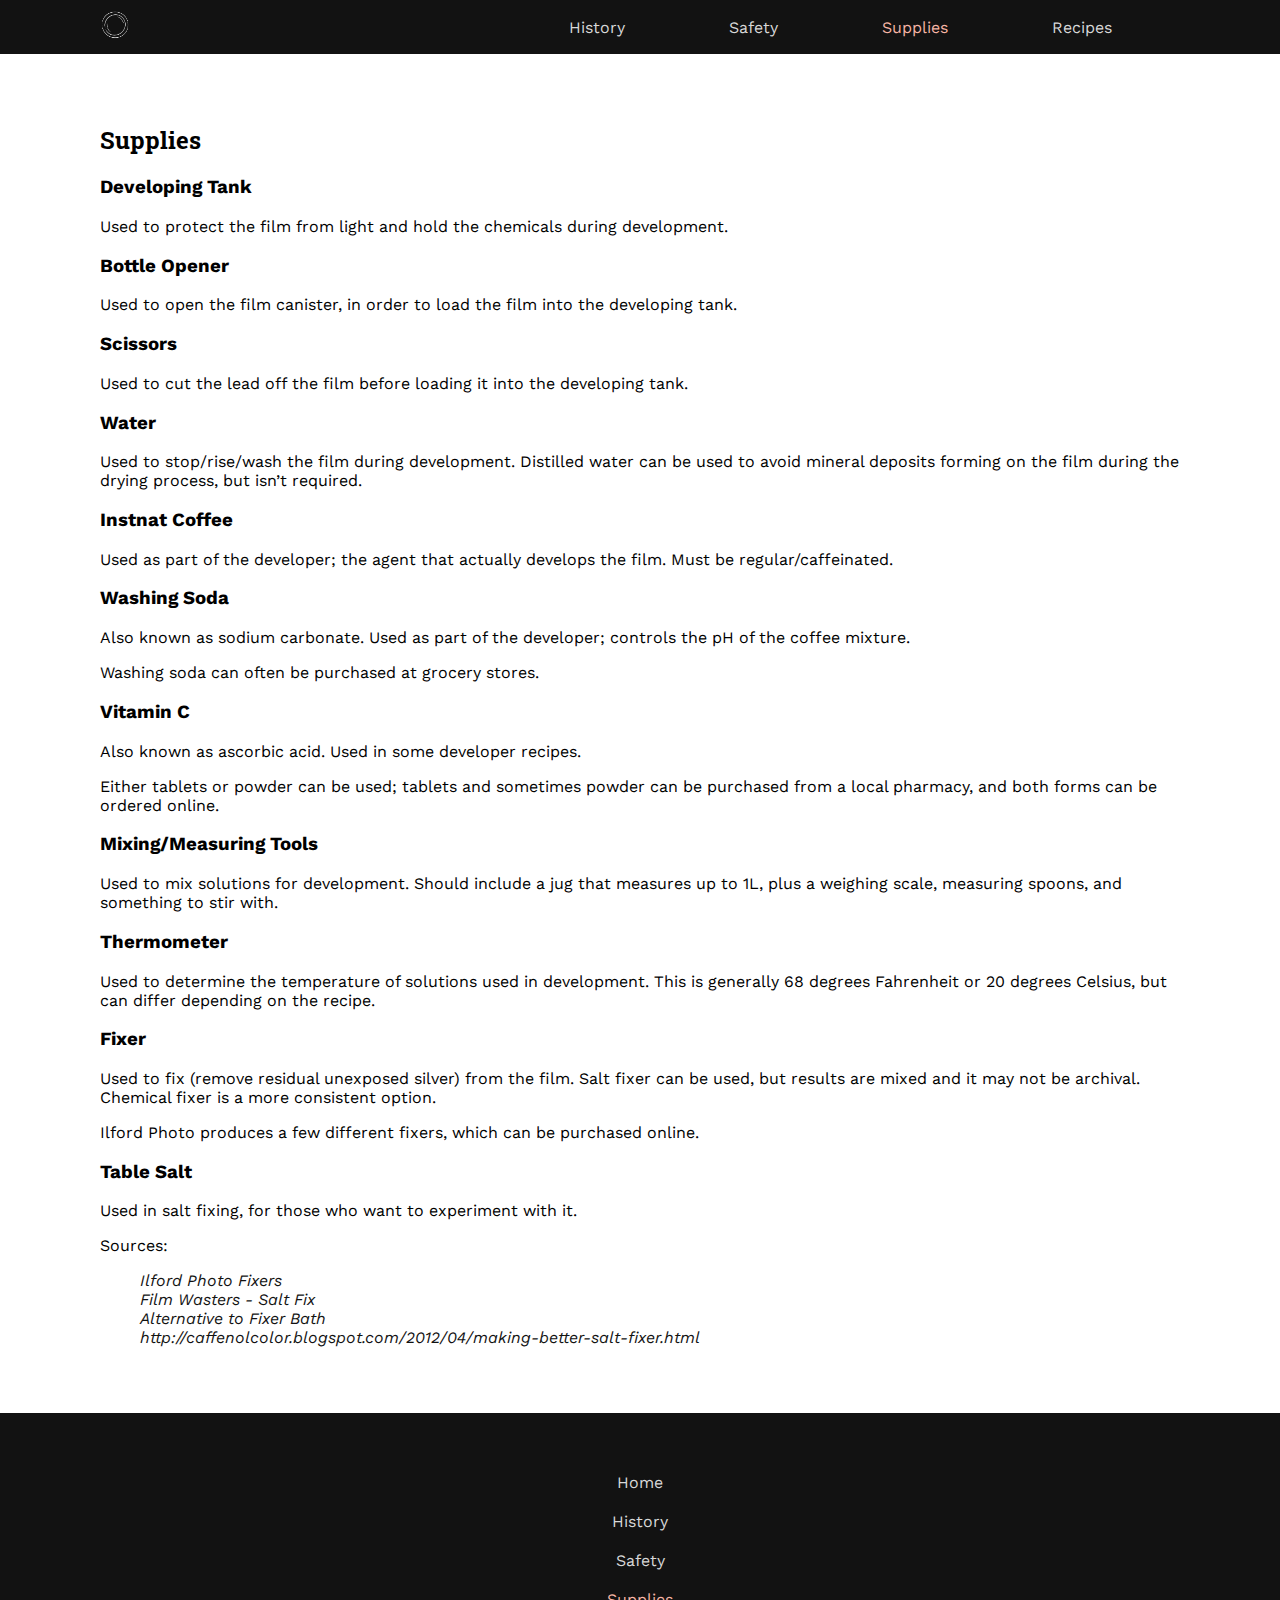
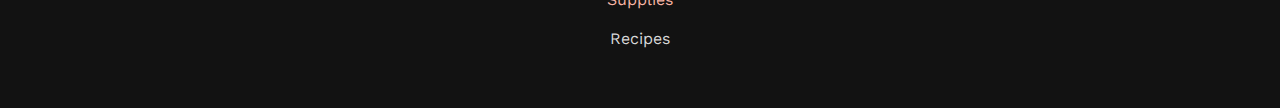
==== supplies.html @ 0226197f "Upload site to github to be added to pages" ====
<!DOCTYPE html>
<html lang="en">

<head>
  <meta charset="UTF-8">
  <meta http-equiv="X-UA-Compatible" content="IE=edge">
  <!--Helps with responsiveness-->
  <meta name="viewport" content="width=device-width, initial-scale=1.0">
  <link rel="stylesheet" href="style.css">
  <!--Fonts!-->
  <link rel="preconnect" href="https://fonts.googleapis.com">
  <link rel="preconnect" href="https://fonts.gstatic.com" crossorigin>
  <link
    href="https://fonts.googleapis.com/css2?family=Roboto+Slab:wght@500;700&family=Work+Sans:ital,wght@0,400;0,500;1,400&display=swap"
    rel="stylesheet">
  <title>Welcome!</title>
</head>

<body>
  <header>
    <!--Logo!-->
    <div class="header-logo">
      <a href="index.html"><img src="images\lens line art transparent.png"></a>
    </div>

    <!--Header/primary navigation-->
    <nav class="nav header-nav">
      <ul>
        <li><a href="history.html">History</a></li>
        <li><a href="safety.html">Safety</a></li>
        <li><a class="supplies-page" href="supplies.html">Supplies</a></li>
        <li><a href="recipes.html">Recipes</a></li>
      </ul>
    </nav>
  </header>

  <div class="sticky-flex-parent">
    <div class="wrapper main-flex-parent">
      <main>
        <div>
          <h2>Supplies</h2>
        </div>

        <div>
          <h3>Developing Tank</h3>
          <p>Used to protect the film from light and hold the chemicals during development.
          </p>
        </div>

        <div>
          <h3>Bottle Opener</h3>
          <p>Used to open the film canister, in order to load the film into the developing tank.</p>
        </div>

        <div>
          <h3>Scissors</h3>
          <p>Used to cut the lead off the film before loading it into the developing tank.</p>
        </div>

        <div>
          <h3>Water</h3>
          <p>Used to stop/rise/wash the film during development. Distilled water can be used to avoid mineral deposits
            forming on the film during the drying process, but isn’t required.</p>
        </div>

        <div>
          <h3>Instnat Coffee</h3>
          <p>Used as part of the developer; the agent that actually develops the film. Must be regular/caffeinated.</p>
        </div>

        <div>
          <h3>Washing Soda</h3>
          <p>Also known as sodium carbonate. Used as part of the developer; controls the pH of the coffee mixture.</p>
          <p>Washing soda can often be purchased at grocery stores.</p>
        </div>

        <div>
          <h3>Vitamin C</h3>
          <p>Also known as ascorbic acid. Used in some developer recipes.</p>
          <p>Either tablets or powder can be used; tablets and sometimes powder can be purchased from a local pharmacy,
            and both forms can be ordered online.</p>
        </div>

        <div>
          <h3>Mixing/Measuring Tools</h3>
          <p>Used to mix solutions for development. Should include a jug that measures up to 1L, plus a weighing scale,
            measuring spoons, and something to stir with. </p>
        </div>

        <div>
          <h3>Thermometer</h3>
          <p>Used to determine the temperature of solutions used in development. This is generally 68 degrees Fahrenheit
            or 20 degrees Celsius, but can differ depending on the recipe.</p>
        </div>

        <div>
          <h3>Fixer</h3>
          <p>Used to fix (remove residual unexposed silver) from the film. Salt fixer can be used, but results are mixed
            and it may not be archival. Chemical fixer is a more consistent option.</p>
          <p>Ilford Photo produces a few different fixers, which can be purchased online.</p>
        </div>

        <div>
          <h3>Table Salt</h3>
          <p>Used in salt fixing, for those who want to experiment with it.
          </p>
        </div>

        <div class="source-block">
          <p>
            Sources:
          <ul>
            <li><a href="https://www.ilfordphoto.com/chemistry?cat=101">Ilford Photo Fixers</a></li>
            <li><a href="https://www.filmwasters.com/forum/index.php?topic=7958.0">Film Wasters - Salt Fix</a></li>
            <li><a href="http://caffenolcolor.blogspot.com/2012/03/alternative-to-fixer-bath.html">Alternative to Fixer
                Bath</a></li>
            <li><a
                href="http://caffenolcolor.blogspot.com/2012/03/alternative-to-fixer-bath.html">http://caffenolcolor.blogspot.com/2012/04/making-better-salt-fixer.html</a>
            </li>
          </ul>
          </p>
        </div>
      </main>
    </div>

    <footer>
      <!--footer nav-->
      <div class="footer-nav">
        <nav>
          <ul>
            <li><a href="index.html">Home</a></li>
            <li><a href="history.html">History</a></li>
            <li><a href="safety.html">Safety</a></li>
            <li><a class="supplies-page" href="supplies.html">Supplies</a></li>
            <li><a href="recipes.html">Recipes</a></li>
          </ul>
        </nav>
      </div>
  </div>
  </footer>
  </div>


</body>

</html>
---- style.css ----
/*
font-family: 'Roboto Slab', serif;
font-family: 'Work Sans', sans-serif;
*/

* {
  box-sizing: border-box;
}

body,
html {
  min-height: 100vh;
  margin: 0;
}

img {
  max-width: 100%;
}

/******************************/
/*Typography*/
h1 {
  font-family: 'Roboto Slab', serif;
  font-weight: bold;
}

h2 {
  font-family: 'Roboto Slab', serif;
  font-weight: medium;
}

h3 {
  font-family: 'Work Sans', sans-serif;
}

p {
  font-family: 'Work Sans', sans-serif;
}

.sources p {
  font-family: 'Work Sans', sans-serif;
  font-style: italic;
}

/******************************/
/*Content*/
/*Header formatting*/
header {
  background: #121212;
  padding: 0.5%;
  padding-right: 5%;
  padding-left: 7%;
  /*Keep an eye on this padding for responsiveness!*/
  display: grid;
  grid-template-columns: 1fr 2fr;
}

.header-logo {
  display: flex;
  grid-column: 1;
  width: 50%;
  max-width: 50px;
  height: auto;
  /*Keep an eye on this as we move into media queries; is it really responsive?*/
}

.header-nav {
  margin-top: auto;
  margin-bottom: auto;
}

nav ul {
  font-family: 'Work Sans', sans-serif;
  list-style-type: none;
  margin: 0;
  padding: 0;
  grid-column: 1 / span 2;
}

nav ul li a {
  text-decoration: none;
  color: #d8d8d8;
}

nav ul li a:hover {
  color: #F7B5A5;
}

.header-nav ul {
  display: flex;
  justify-content: space-evenly;
}

/*end header formatting*/

/******************************/
/*Main*/
/*Homepage content*/
.wrapper {
  margin: 50px 100px 50px 100px;
}

.main-flex-parent {
  display: flex;
}

.hero {
  /*size*/
  height: 60vh;
  width: 100vw;
  margin: 0;

  /*centering text*/
  display: flex;
  justify-content: right;
  align-items: flex-end;

  /*image*/
  background-image: linear-gradient(rgba(0, 0, 0, 0.5), rgba(0, 0, 0, 0.5)), url("images/hero banner bw.jpg");
  background-size: cover;
  background-position: center center;
  background-repeat: no-repeat;
}

.hero-text {
  position: absolute;
  padding: 5%;
  color: white;
}

main {
  flex-grow: 1;
}

.home-text {
  margin-bottom: 30px;
}

.button {
  /* styling */
  background-color: #121212;
  border: none;
  color: white;

  /* text */
  font-family: 'Work Sans', sans-serif;
  text-align: center;
  text-decoration: none;

  /* sizing */
  padding: 10px 20px;
  font-size: 16px;
  border-radius: 30px;
}

.button:hover {
  background-color: #F7B5A5;
  color: #121212;
  transition: 0.3s;
}

.home-page {
  color: #F7B5A5;
}

/*end homepage content*/

/******************************/
/*History content*/
.history-page {
  color: #F7B5A5;
}

/*Styling for ingredient lists, will carry over for recipes*/
.ingredient-list {
  font-family: 'Work Sans', sans-serif;
  margin: 0;
  margin-left: 20px;
}

/*Styling for sources at end of articles, should carry across all pages*/
.source-block {
  grid-column: 2;
  margin: auto;
}

.source-block li {
  list-style-type: none;
  font-style: italic;
}

.source-block a {
  color: #121212;
  text-decoration: none;
  list-style-type: none;
}

.source-block a:hover {
  color: #F7B5A5;
}

/*end history content*/

/******************************/
/*Safety content*/
.safety-page {
  color: #F7B5A5;
}

/*end safety content*/

/******************************/
/*Supplies content*/
.supplies-page {
  color: #F7B5A5;
}

/*end supplies content*/

/******************************/
/*Recipe content*/
.recipes-page {
  color: #F7B5A5;
}

.back-to-top a {
  display: flex;
  font-family: 'Work Sans', sans-serif;
  text-decoration: underline;
  color: black;
  justify-content: right;
  /*Align text to right???*/
}

.back-to-top a:hover {
  color: #F7B5A5;
}

.recipe-nav {
  display: flex;
  justify-content: center;
  text-align: center;
  margin-top: 50px;
  margin-bottom: 50px;
}

.recipe-nav ul li {
  padding: 10px;
}

.recipe-nav ul li a {
  color: #121212;
  font-family: 'Work Sans', sans-serif;
  font-size: 15px;
  font-weight: 500;
}

.recipe-nav ul li a:hover {
  color: #F7B5A5;
}

ul li {
  font-family: 'Work Sans', sans-serif;
}

/*end recipe content*/
/*end main formatting*/

/******************************/
/*footer*/
footer {
  background: #121212;
  padding: 50px;
}

.footer-nav {
  display: flex;
  align-items: center;
  justify-content: center;
}

.footer-nav ul {
  text-align: center;
}

.footer-nav ul li {
  padding: 10px;
}

/*end footer formatting*/

/******************************/
/*Media Queries*/
@media screen and (max-width: 700px) {
  header {
    grid-template-columns: 1fr;
    justify-items: center;
  }

  .header-logo {
    max-width: 100px;
    padding: 10px;
    justify-items: center;
  }

  .header-nav ul {
    display: block;
    margin: auto;
    padding: 10px;
  }

  .header-nav ul li {
    padding: 10px;
  }

  .recipe-nav {
    display: block;
    text-align: left;
  }
}
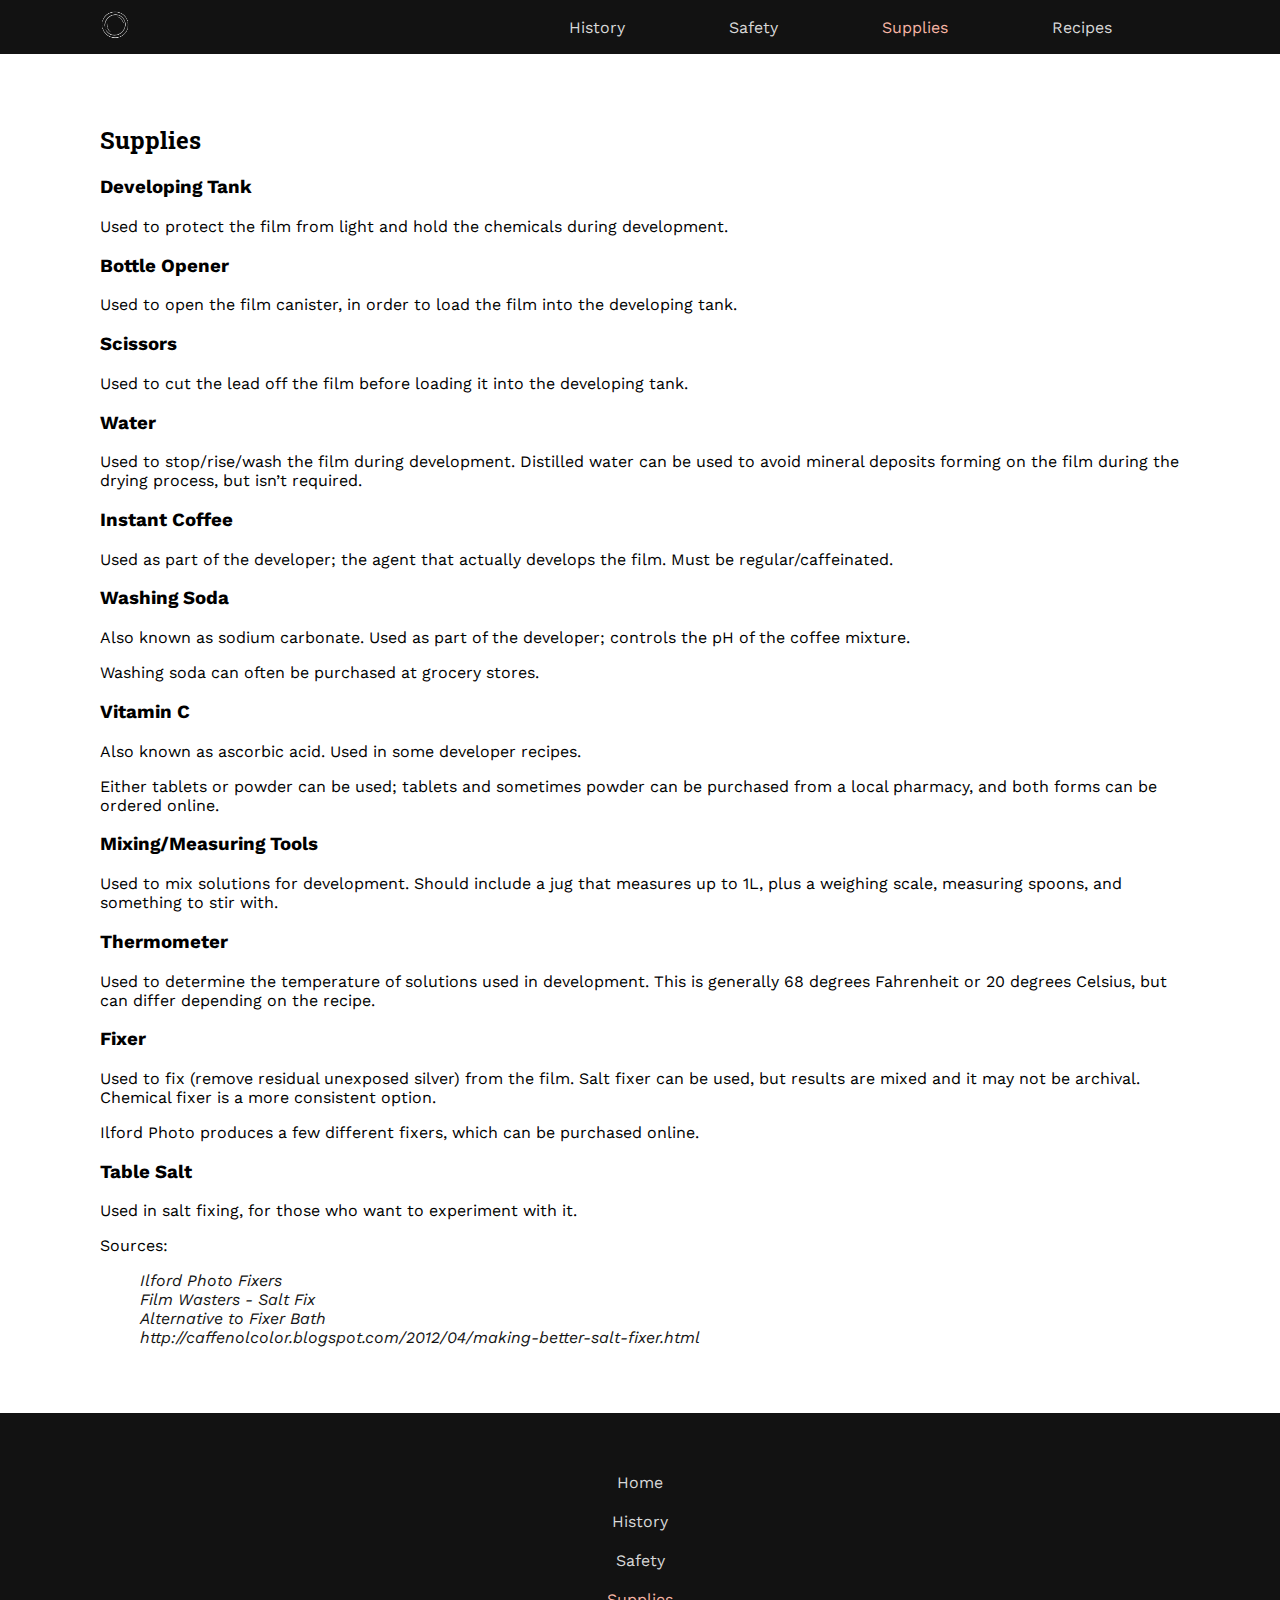
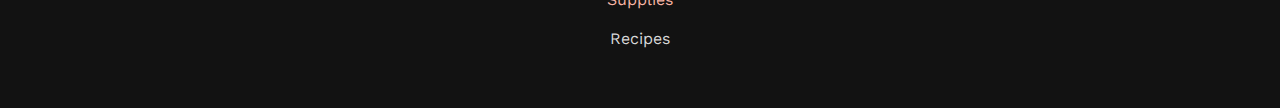
==== commit bfd3d98b: "spelling error fixed" ====
--- a/supplies.html
+++ b/supplies.html
@@ -64,7 +64,7 @@
         </div>
 
         <div>
-          <h3>Instnat Coffee</h3>
+          <h3>Instant Coffee</h3>
           <p>Used as part of the developer; the agent that actually develops the film. Must be regular/caffeinated.</p>
         </div>
 
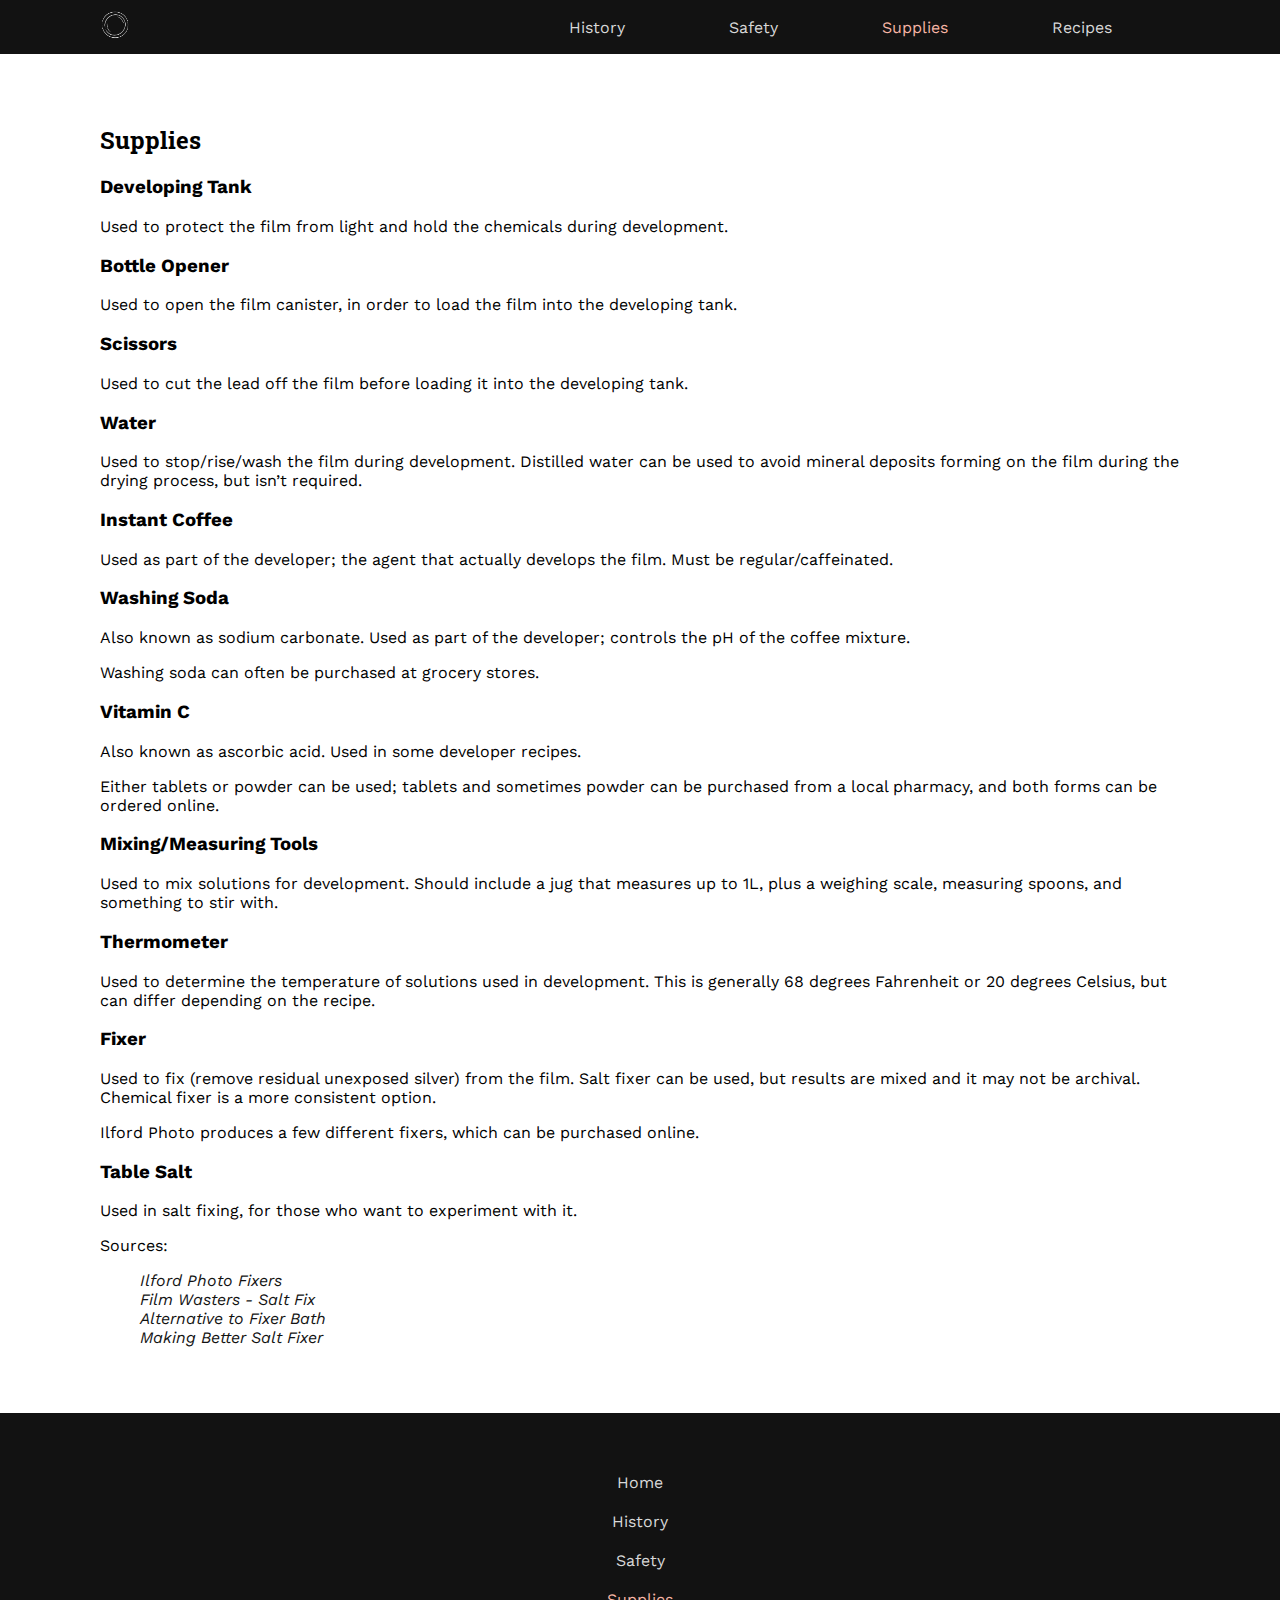
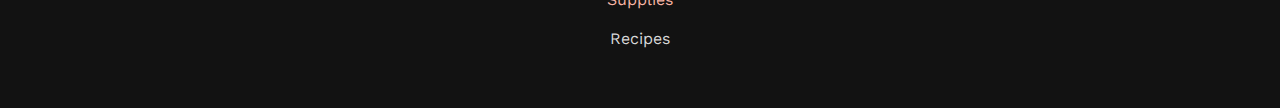
==== commit f4413e3b: "Added text to a link" ====
--- a/supplies.html
+++ b/supplies.html
@@ -115,7 +115,7 @@
             <li><a href="http://caffenolcolor.blogspot.com/2012/03/alternative-to-fixer-bath.html">Alternative to Fixer
                 Bath</a></li>
             <li><a
-                href="http://caffenolcolor.blogspot.com/2012/03/alternative-to-fixer-bath.html">http://caffenolcolor.blogspot.com/2012/04/making-better-salt-fixer.html</a>
+                href="http://caffenolcolor.blogspot.com/2012/03/alternative-to-fixer-bath.html">Making Better Salt Fixer</a>
             </li>
           </ul>
           </p>
--- a/style.css
+++ b/style.css
@@ -313,6 +313,10 @@
     padding: 10px;
   }
 
+  .wrapper {
+    margin: 25px 50px 25px 50px;
+  }
+
   .recipe-nav {
     display: block;
     text-align: left;
